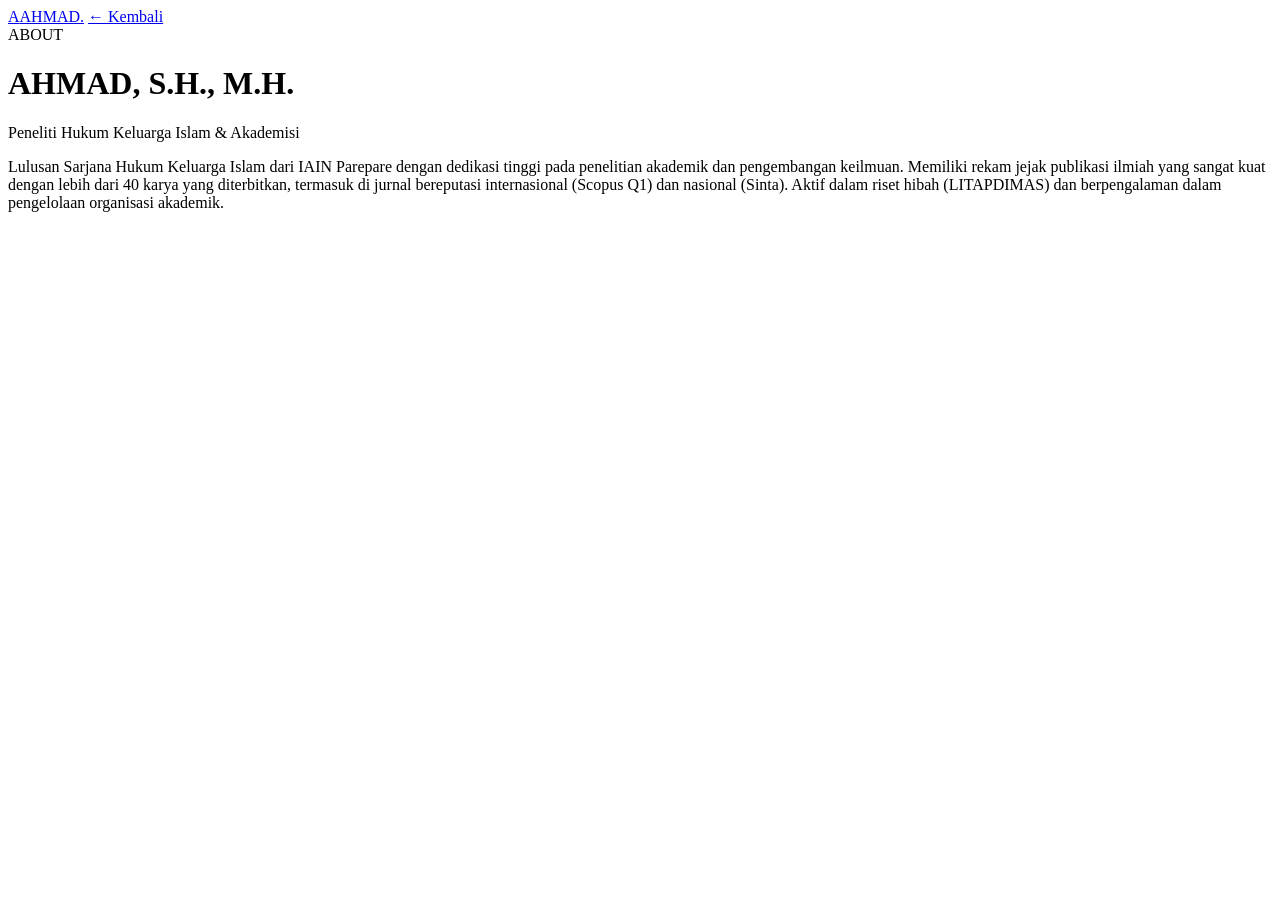
==== about.html @ 28519706 "Add files via upload" ====
<!DOCTYPE html>
<html lang="id">
<head>
  <meta charset="UTF-8">
  <meta name="viewport" content="width=device-width, initial-scale=1.0">
  <title>Tentang Ahmad — Academic Portfolio</title>
  <link rel="preconnect" href="https://fonts.googleapis.com">
  <link rel="preconnect" href="https://fonts.gstatic.com" crossorigin>
  <link href="https://fonts.googleapis.com/css2?family=DM+Sans:wght@400;500;600;700&family=Space+Grotesk:wght@400;500;600;700&display=swap" rel="stylesheet">
  <link rel="stylesheet" href="css/style.css">
</head>
<body>
  <header class="site-header">
    <a class="brand" href="index.html"><span class="brand-mark">A</span><span>AHMAD<span class="brand-dot">.</span></span></a>
    <a class="btn btn-primary" href="index.html">← Kembali</a>
  </header>
  <main class="section">
    <div class="section-heading"><span>ABOUT</span><h1>AHMAD, S.H., M.H.</h1></div>
    <p class="hero-subtitle">Peneliti Hukum Keluarga Islam &amp; Akademisi</p>
    <p class="lead">Lulusan Sarjana Hukum Keluarga Islam dari IAIN Parepare dengan dedikasi tinggi pada penelitian akademik dan pengembangan keilmuan. Memiliki rekam jejak publikasi ilmiah yang sangat kuat dengan lebih dari 40 karya yang diterbitkan, termasuk di jurnal bereputasi internasional (Scopus Q1) dan nasional (Sinta). Aktif dalam riset hibah (LITAPDIMAS) dan berpengalaman dalam pengelolaan organisasi akademik.</p>
  </main>
</body>
</html>
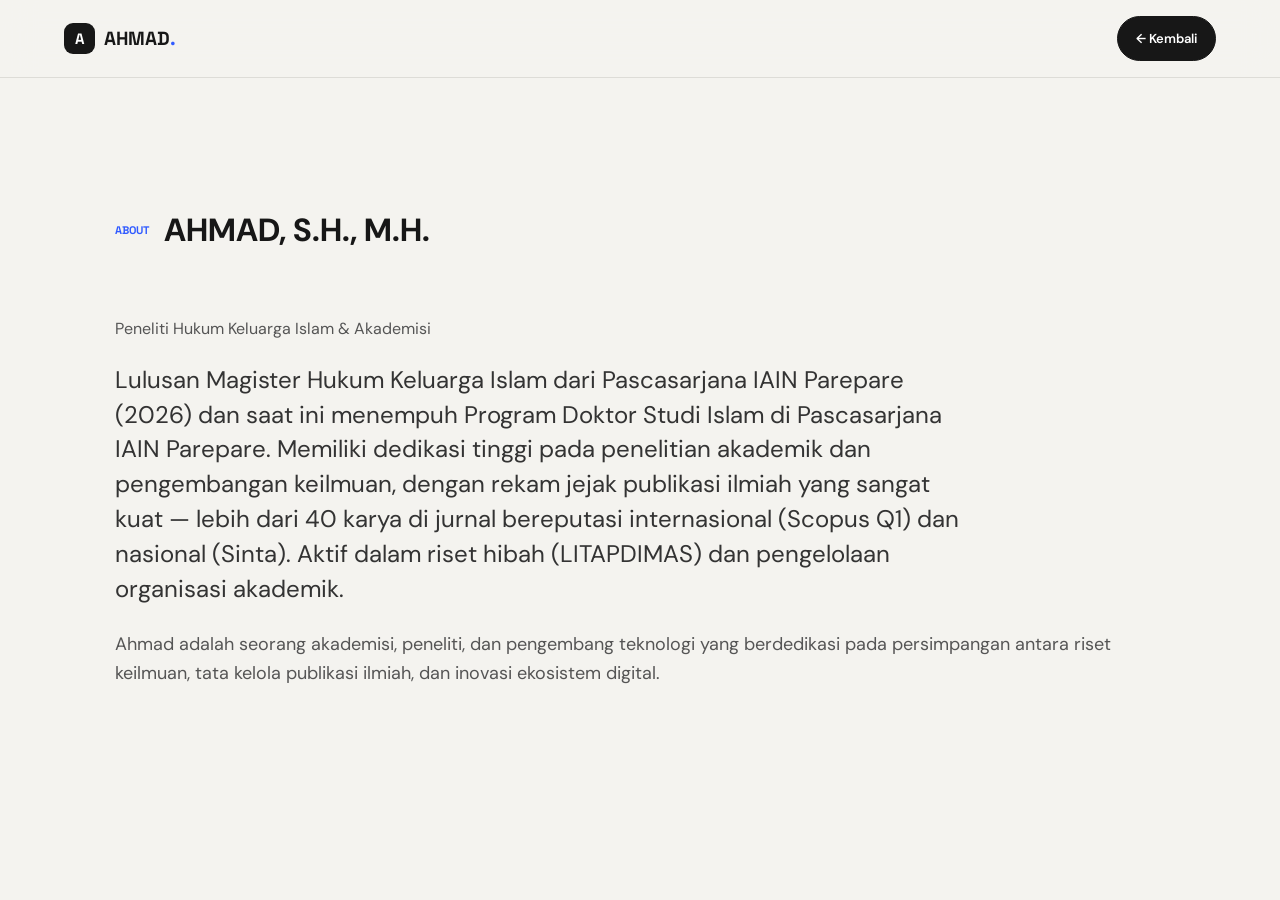
==== commit 264c52b5: "Add files via upload" ====
--- a/about.html
+++ b/about.html
@@ -17,7 +17,8 @@
   <main class="section">
     <div class="section-heading"><span>ABOUT</span><h1>AHMAD, S.H., M.H.</h1></div>
     <p class="hero-subtitle">Peneliti Hukum Keluarga Islam &amp; Akademisi</p>
-    <p class="lead">Lulusan Sarjana Hukum Keluarga Islam dari IAIN Parepare dengan dedikasi tinggi pada penelitian akademik dan pengembangan keilmuan. Memiliki rekam jejak publikasi ilmiah yang sangat kuat dengan lebih dari 40 karya yang diterbitkan, termasuk di jurnal bereputasi internasional (Scopus Q1) dan nasional (Sinta). Aktif dalam riset hibah (LITAPDIMAS) dan berpengalaman dalam pengelolaan organisasi akademik.</p>
+    <p class="lead">Lulusan Magister Hukum Keluarga Islam dari Pascasarjana IAIN Parepare (2026) dan saat ini menempuh Program Doktor Studi Islam di Pascasarjana IAIN Parepare. Memiliki dedikasi tinggi pada penelitian akademik dan pengembangan keilmuan, dengan rekam jejak publikasi ilmiah yang sangat kuat — lebih dari 40 karya di jurnal bereputasi internasional (Scopus Q1) dan nasional (Sinta). Aktif dalam riset hibah (LITAPDIMAS) dan pengelolaan organisasi akademik.</p>
+    <p class="lead-sub" style="font-size: 18px; line-height: 1.6; color: #555; margin-top: 15px;">Ahmad adalah seorang akademisi, peneliti, dan pengembang teknologi yang berdedikasi pada persimpangan antara riset keilmuan, tata kelola publikasi ilmiah, dan inovasi ekosistem digital.</p>
   </main>
 </body>
 </html>
--- a/css/style.css
+++ b/css/style.css
@@ -0,0 +1,80 @@
+*{box-sizing:border-box}html{scroll-behavior:smooth}body{margin:0;background:#f4f3ef;color:#171717;font-family:"DM Sans",sans-serif;overflow-x:hidden}.noise{position:fixed;inset:0;pointer-events:none;opacity:.035;z-index:20;background-image:url("data:image/svg+xml,%3Csvg viewBox='0 0 180 180' xmlns='http://www.w3.org/2000/svg'%3E%3Cfilter id='n'%3E%3CfeTurbulence type='fractalNoise' baseFrequency='.8' numOctaves='4' stitchTiles='stitch'/%3E%3C/filter%3E%3Crect width='100%25' height='100%25' filter='url(%23n)' opacity='.55'/%3E%3C/svg%3E")}.cursor-glow{position:fixed;width:280px;height:280px;border-radius:50%;background:radial-gradient(circle,rgba(36,86,255,.12),transparent 68%);pointer-events:none;transform:translate(-50%,-50%);z-index:0}.site-header{height:78px;display:flex;align-items:center;justify-content:space-between;padding:0 5vw;border-bottom:1px solid #dddcd7;position:sticky;top:0;background:rgba(244,243,239,.88);backdrop-filter:blur(16px);z-index:30}.brand{font-family:"Space Grotesk";font-weight:700;font-size:19px;text-decoration:none;color:#171717;display:flex;align-items:center;gap:9px}.brand-mark{display:grid;place-items:center;width:31px;height:31px;border-radius:9px;background:#171717;color:#fff;font-size:15px}.brand-dot{color:#315bff}.nav{display:flex;gap:30px}.nav a{font-size:13px;text-decoration:none;color:#666;transition:.25s}.nav a:hover{color:#171717}.menu-btn{display:none;background:none;border:0;font-size:24px}.section{padding:110px 9vw;position:relative}.hero{min-height:calc(100vh - 78px);display:grid;grid-template-columns:1.08fr .92fr;align-items:center;gap:5vw;overflow:hidden}.eyebrow{display:flex;align-items:center;gap:9px;font-size:11px;font-weight:700;letter-spacing:.14em;color:#6b6b68}.eyebrow>span{width:7px;height:7px;border-radius:50%;background:#315bff}.hero h1{font-family:"Space Grotesk";font-size:clamp(52px,7vw,105px);line-height:.9;letter-spacing:-.065em;margin:24px 0}.hero h1 em,.contact-content h2 em{font-style:normal;color:#315bff}.hero-name{font:600 14px "Space Grotesk";letter-spacing:.08em;color:#315bff;margin:0 0 8px}.hero-subtitle{font-size:16px;color:#555;margin:0 0 18px}.hero-meta{list-style:none;padding:0;margin:0 0 28px;display:grid;gap:8px}.hero-meta li{font-size:14px;color:#666;line-height:1.5}.hero-meta a{color:#666;text-decoration:none}.hero-meta a:hover{color:#171717}.social-links{display:flex;flex-wrap:wrap;gap:10px;margin-top:20px}.social-links a,.social-links span{font-size:10px;font-weight:700;letter-spacing:.1em;text-transform:uppercase;padding:8px 14px;border:1px solid #d1d0cb;border-radius:100px;text-decoration:none;color:#666}.social-links a:hover{background:#171717;color:#fff;border-color:#171717}.social-links span{opacity:.55;cursor:default}.hero-text{max-width:630px;color:#666;font-size:17px;line-height:1.7}.hero-actions{display:flex;gap:12px;margin-top:34px}.btn{border:1px solid #d1d0cb;padding:13px 18px;border-radius:100px;text-decoration:none;font:600 13px "DM Sans";cursor:pointer}.btn-primary{background:#171717;color:white;border-color:#171717}.btn-primary span{margin-left:20px}.btn-ghost{background:transparent;color:#171717}.btn-pdf-header{margin-left:auto;margin-right:14px;padding:9px 16px;font-size:12px;white-space:nowrap}.quick-links{display:flex;gap:20px;margin-top:48px}.quick-links a{font-size:10px;font-weight:700;letter-spacing:.12em;color:#777;text-decoration:none;border-bottom:1px solid #bbb;padding-bottom:5px}.hero-visual{min-height:620px;position:relative;display:grid;place-items:center}.portrait-wrap{width:min(31vw,410px);height:min(31vw,410px);min-width:290px;min-height:290px;border-radius:50%;position:relative;z-index:2}.portrait-wrap img{width:100%;height:100%;object-fit:cover;border-radius:50%;filter:grayscale(12%);border:9px solid #f4f3ef;box-shadow:0 25px 70px rgba(0,0,0,.16)}.portrait-ring{position:absolute;inset:-25px;border:1px solid #c9c8c2;border-radius:50%;border-top-color:#315bff;animation:spin 16s linear infinite}.orbit{position:absolute;border:1px dashed #cfcfc8;border-radius:50%;animation:spin 24s linear infinite}.orbit-a{width:530px;height:530px}.orbit-b{width:640px;height:640px;animation-direction:reverse;animation-duration:34s}.floating-card{position:absolute;background:rgba(255,255,255,.82);backdrop-filter:blur(14px);border:1px solid #e1e0dc;padding:16px 20px;border-radius:14px;z-index:4;box-shadow:0 15px 45px rgba(0,0,0,.08)}.floating-card strong{display:block;font:700 29px "Space Grotesk"}.floating-card span{font-size:10px;color:#777}.card-top{top:18%;right:2%}.card-bottom{bottom:15%;left:2%}@keyframes spin{to{transform:rotate(360deg)}}.metrics{padding-top:35px;padding-bottom:35px;border-top:1px solid #d9d8d3;border-bottom:1px solid #d9d8d3;display:grid;grid-template-columns:repeat(4,1fr);gap:20px}.metrics div{display:flex;align-items:baseline;gap:12px}.metrics strong{font:700 clamp(28px,4vw,48px) "Space Grotesk"}.metrics span{font-size:11px;color:#777}.split{display:grid;grid-template-columns:220px 1fr;gap:70px}.section-label{font:700 10px "Space Grotesk";letter-spacing:.18em;color:#999}.section-heading{display:flex;align-items:center;gap:15px;margin-bottom:45px}.section-heading span{font:700 11px "Space Grotesk";color:#315bff}.section-heading h2{font:600 clamp(36px,5vw,68px) "Space Grotesk";letter-spacing:-.05em;margin:0}.lead{font-size:24px;line-height:1.45;max-width:850px;color:#333}.info-grid{display:grid;grid-template-columns:repeat(3,1fr);gap:20px;margin-top:55px}.info-grid article{border-top:1px solid #bbb;padding-top:18px}.info-grid span,.organization span{font-size:10px;letter-spacing:.15em;color:#315bff;font-weight:700}.info-grid h3{font:600 21px "Space Grotesk";margin:12px 0}.info-grid p{font-size:14px;line-height:1.65;color:#777}.co-authors{margin-top:50px;padding-top:28px;border-top:1px solid #bbb}.co-authors span{font-size:10px;letter-spacing:.15em;color:#315bff;font-weight:700}.co-authors p{font-size:14px;line-height:1.75;color:#666;margin:14px 0 0}.dark-section{background:#171717;color:#f5f5f2}.dark-section .section-label{color:#777}.dark-section .section-heading span{color:#7190ff}.research-grid{display:grid;grid-template-columns:1fr 1fr;gap:18px}.research-card{min-height:330px;border:1px solid #333;padding:30px;border-radius:2px;position:relative;transition:.35s}.research-card:hover{transform:translateY(-7px);border-color:#315bff}.research-card.featured{background:#315bff;border-color:#315bff}.tag{font-size:10px;letter-spacing:.13em;color:#9b9b9b;font-weight:700}.featured .tag{color:#dbe2ff}.research-card h3{font:500 clamp(22px,3vw,36px) "Space Grotesk";line-height:1.15;letter-spacing:-.035em;margin:55px 0 35px}.research-card p{font-size:12px;color:#888}.featured p{color:#dbe2ff}.arrow{position:absolute;right:28px;bottom:25px;font-size:24px}.filter-row{display:flex;gap:8px;margin-bottom:22px}.filter{border:1px solid #d2d1cc;background:transparent;padding:8px 13px;border-radius:100px;font-size:11px;cursor:pointer}.filter.active{background:#171717;color:white;border-color:#171717}.pub-list{border-top:1px solid #bdbcb6}.pub-item{display:grid;grid-template-columns:100px 1fr;gap:25px;padding:25px 0;border-bottom:1px solid #d6d5d0;transition:.25s}.pub-item:hover{padding-left:10px}.pub-item .year{font:600 13px "Space Grotesk";color:#999}.pub-item b{font-size:9px;letter-spacing:.12em;text-transform:uppercase;color:#315bff}.pub-item h3{font:500 20px "Space Grotesk";margin:7px 0}.pub-item p{font-size:12px;color:#888;margin:0}.pub-cite{display:inline-block;margin-left:8px;font-size:10px;font-weight:600;color:#315bff;letter-spacing:.04em}.pub-item.hidden{display:none}.source-note{font-size:11px;color:#999;margin-top:22px}.timeline{border-top:1px solid #333}.timeline-item{display:grid;grid-template-columns:120px 1fr;gap:20px;padding:25px 0;border-bottom:1px solid #333}.timeline-item>span{font:600 13px "Space Grotesk";color:#7190ff}.timeline-item.ongoing>span{color:#4ade80}.timeline-item h3{font:500 24px "Space Grotesk";margin:0}.timeline-item p{color:#888}.org-grid{display:grid;grid-template-columns:1fr 1fr;gap:18px;margin-top:50px}.organization{padding:22px 25px;border:1px solid #333}.organization h3{font:500 23px "Space Grotesk";margin:10px 0 3px}.organization p{color:#888;margin:0}.contact-section{padding-bottom:80px}.contact-content{max-width:1100px}.contact-content h2{font:600 clamp(48px,7vw,92px) "Space Grotesk";line-height:.95;letter-spacing:-.06em;margin:28px 0 65px}.contact-grid{display:grid;grid-template-columns:1fr 1fr;gap:0;border-top:1px solid #c8c7c1}.contact-grid a{padding:22px 0;border-bottom:1px solid #c8c7c1;text-decoration:none;color:#171717}.contact-grid span{display:block;font-size:10px;color:#999;letter-spacing:.12em;margin-bottom:8px}.contact-grid strong{font:500 17px "Space Grotesk"}.contact-grid a:hover strong{color:#315bff}.contact-item{padding:22px 0;border-bottom:1px solid #c8c7c1;color:#171717}.contact-item span{display:block;font-size:10px;color:#999;letter-spacing:.12em;margin-bottom:8px}.contact-item strong{font:500 17px "Space Grotesk"}.gallery-section{padding-bottom:100px;background:#faf9f6}.gallery-lead{font-size:15px;color:#777;max-width:620px;margin:-20px 0 36px;line-height:1.65}.ig-grid{display:grid;grid-template-columns:repeat(3,1fr);gap:4px;max-width:920px}.ig-post{position:relative;aspect-ratio:1;overflow:hidden;cursor:pointer;background:linear-gradient(135deg,#eceae4,#e2e0da);border:1px dashed #ccc}.ig-post img{width:100%;height:100%;object-fit:cover;display:block;transition:transform .45s cubic-bezier(.25,.46,.45,.94)}.ig-post:hover img{transform:scale(1.06)}.ig-overlay{position:absolute;inset:0;display:flex;flex-direction:column;align-items:center;justify-content:center;gap:10px;background:rgba(0,0,0,.45);opacity:0;transition:opacity .3s;color:#fff}.ig-post:hover .ig-overlay,.ig-post:focus-within .ig-overlay{opacity:1}.ig-like-btn{background:none;border:0;color:#fff;font-size:28px;cursor:pointer;line-height:1;transition:transform .2s,color .2s;padding:4px}.ig-like-btn.liked,.ig-lightbox-like.liked{color:#ff3040;transform:scale(1.15)}.ig-view{font-size:11px;font-weight:700;letter-spacing:.12em;text-transform:uppercase}.ig-heart-burst{position:absolute;inset:0;display:grid;place-items:center;font-size:72px;color:#ff3040;pointer-events:none;opacity:0;transform:scale(.3);transition:none}.ig-post.heart-pop .ig-heart-burst{animation:heartPop .85s ease forwards}.ig-post.is-placeholder{display:grid;place-items:center}.ig-post.is-placeholder::after{content:"+" attr(data-index);font:600 13px "Space Grotesk";color:#aaa;letter-spacing:.05em}.ig-post.is-placeholder img{display:none}@keyframes heartPop{0%{opacity:0;transform:scale(.3)}15%{opacity:1;transform:scale(1.2)}40%{opacity:1;transform:scale(.95)}100%{opacity:0;transform:scale(1.4)}}.ig-lightbox{position:fixed;inset:0;z-index:100;background:rgba(0,0,0,.92);display:grid;place-items:center;padding:20px}.ig-lightbox[hidden]{display:none}.ig-lightbox-inner{max-width:min(92vw,720px);width:100%}.ig-lightbox-inner img{width:100%;max-height:78vh;object-fit:contain;border-radius:4px;background:#111}.ig-lightbox-bar{display:flex;align-items:center;gap:14px;margin-top:16px;color:#fff}.ig-lightbox-close,.ig-lightbox-prev,.ig-lightbox-next{position:absolute;background:rgba(255,255,255,.12);border:0;color:#fff;width:44px;height:44px;border-radius:50%;font-size:28px;cursor:pointer;display:grid;place-items:center;backdrop-filter:blur(8px);transition:background .2s}.ig-lightbox-close:hover,.ig-lightbox-prev:hover,.ig-lightbox-next:hover{background:rgba(255,255,255,.22)}.ig-lightbox-close{top:20px;right:20px;font-size:32px}.ig-lightbox-prev{left:20px;top:50%;transform:translateY(-50%)}.ig-lightbox-next{right:20px;top:50%;transform:translateY(-50%)}.ig-like-count{font-size:13px;font-weight:600;letter-spacing:.04em}.gallery-empty{font-size:13px;color:#888;margin-top:20px}.gallery-empty code{font-size:12px;background:#eee;padding:2px 6px;border-radius:4px}footer{display:flex;justify-content:space-between;padding:25px 9vw;border-top:1px solid #d1d0ca;font-size:10px;color:#888}footer a{color:#171717;text-decoration:none}.reveal{opacity:0;transform:translateY(25px);transition:opacity .7s ease,transform .7s ease}.reveal.visible{opacity:1;transform:none}@media(max-width:850px){.nav{display:none;position:absolute;top:78px;left:0;right:0;padding:25px 8vw;background:#f4f3ef;border-bottom:1px solid #ddd;flex-direction:column}.nav.open{display:flex}.menu-btn{display:block}.btn-pdf-header{display:none}.hero{grid-template-columns:1fr;padding-top:70px}.hero-visual{min-height:470px}.portrait-wrap{width:310px;height:310px}.orbit-a{width:390px;height:390px}.orbit-b{width:470px;height:470px}.split{grid-template-columns:1fr;gap:30px}.info-grid,.research-grid,.org-grid{grid-template-columns:1fr}.metrics{grid-template-columns:1fr 1fr}.section{padding:80px 7vw}}@media(max-width:520px){.hero h1{font-size:54px}.hero-text{font-size:15px}.quick-links{flex-wrap:wrap}.hero-visual{min-height:400px}.portrait-wrap{width:260px;height:260px;min-width:260px;min-height:260px}.orbit-a{width:330px;height:330px}.orbit-b{width:400px;height:400px}.floating-card{padding:12px 14px}.card-top{right:0}.card-bottom{left:0}.pub-item{grid-template-columns:60px 1fr}.pub-item h3{font-size:17px}.contact-grid{grid-template-columns:1fr}footer{padding:20px 7vw;gap:10px;flex-wrap:wrap}.ig-grid{grid-template-columns:repeat(2,1fr)}.ig-lightbox-prev{left:10px}.ig-lightbox-next{right:10px}}
+
+/* Skills and expertise section styling */
+.skills-section {
+  display: grid;
+  grid-template-columns: repeat(2, 1fr);
+  gap: 40px;
+  margin-top: 55px;
+  border-top: 1px solid #bbb;
+  padding-top: 40px;
+}
+.wide-category {
+  grid-column: span 2;
+  border-bottom: 1px dashed #ccc;
+  padding-bottom: 25px;
+}
+.journal-subgrid {
+  display: grid;
+  grid-template-columns: 1fr 1fr;
+  gap: 24px;
+}
+.journal-subgrid a {
+  color: #315bff;
+  text-decoration: none;
+  font-weight: 500;
+  border-bottom: 1px solid transparent;
+  transition: border-color 0.2s;
+}
+.journal-subgrid a:hover {
+  border-bottom-color: #315bff;
+}
+.skills-category h3 {
+  font: 600 18px "Space Grotesk";
+  margin-bottom: 20px;
+  color: #171717;
+  border-bottom: 2px solid #315bff;
+  padding-bottom: 8px;
+  display: inline-block;
+  margin-top: 0;
+}
+.skills-category ul {
+  list-style: none;
+  padding: 0;
+  margin: 0;
+  display: flex;
+  flex-direction: column;
+  gap: 16px;
+}
+.skills-category li {
+  font-size: 13.5px;
+  line-height: 1.6;
+  color: #555;
+}
+.skills-category li strong {
+  color: #171717;
+  display: block;
+  margin-bottom: 4px;
+}
+@media (max-width: 850px) {
+  .skills-section {
+    grid-template-columns: 1fr;
+    gap: 35px;
+    margin-top: 40px;
+    padding-top: 30px;
+  }
+  .wide-category {
+    grid-column: span 1;
+  }
+  .journal-subgrid {
+    grid-template-columns: 1fr;
+    gap: 16px;
+  }
+  .skills-category[style*="grid-column"] {
+    grid-column: span 1 !important;
+  }
+  .skills-category ul[style*="grid-template-columns"] {
+    grid-template-columns: 1fr !important;
+  }
+}
+
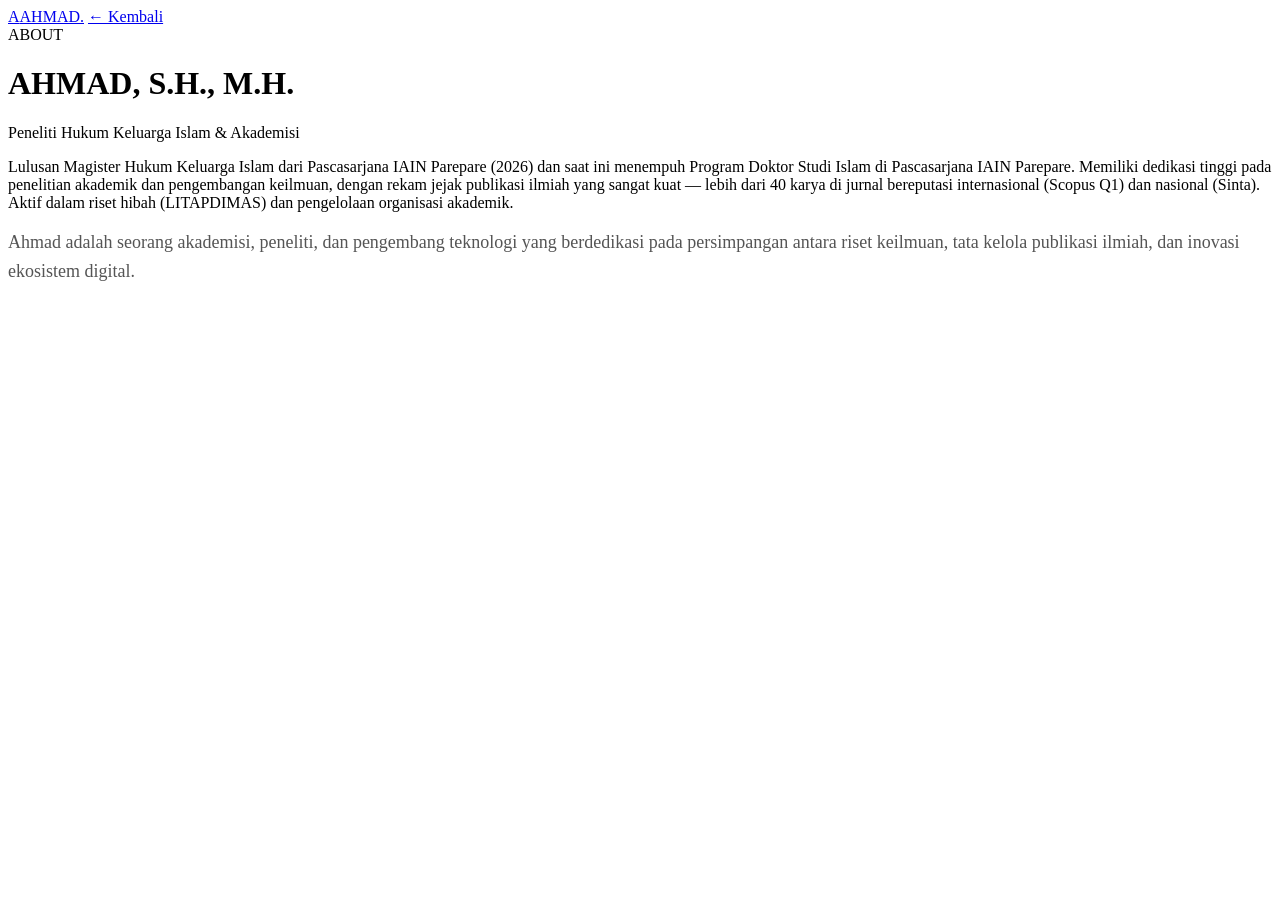
==== commit 7ca04acf: "Add files via upload" ====
--- a/about.html
+++ b/about.html
@@ -7,6 +7,8 @@
   <link rel="preconnect" href="https://fonts.googleapis.com">
   <link rel="preconnect" href="https://fonts.gstatic.com" crossorigin>
   <link href="https://fonts.googleapis.com/css2?family=DM+Sans:wght@400;500;600;700&family=Space+Grotesk:wght@400;500;600;700&display=swap" rel="stylesheet">
+  <link rel="shortcut icon" href="favicon.ico" type="image/x-icon">
+  <link rel="icon" href="favicon.ico" type="image/x-icon">
   <link rel="stylesheet" href="css/style.css">
 </head>
 <body>
